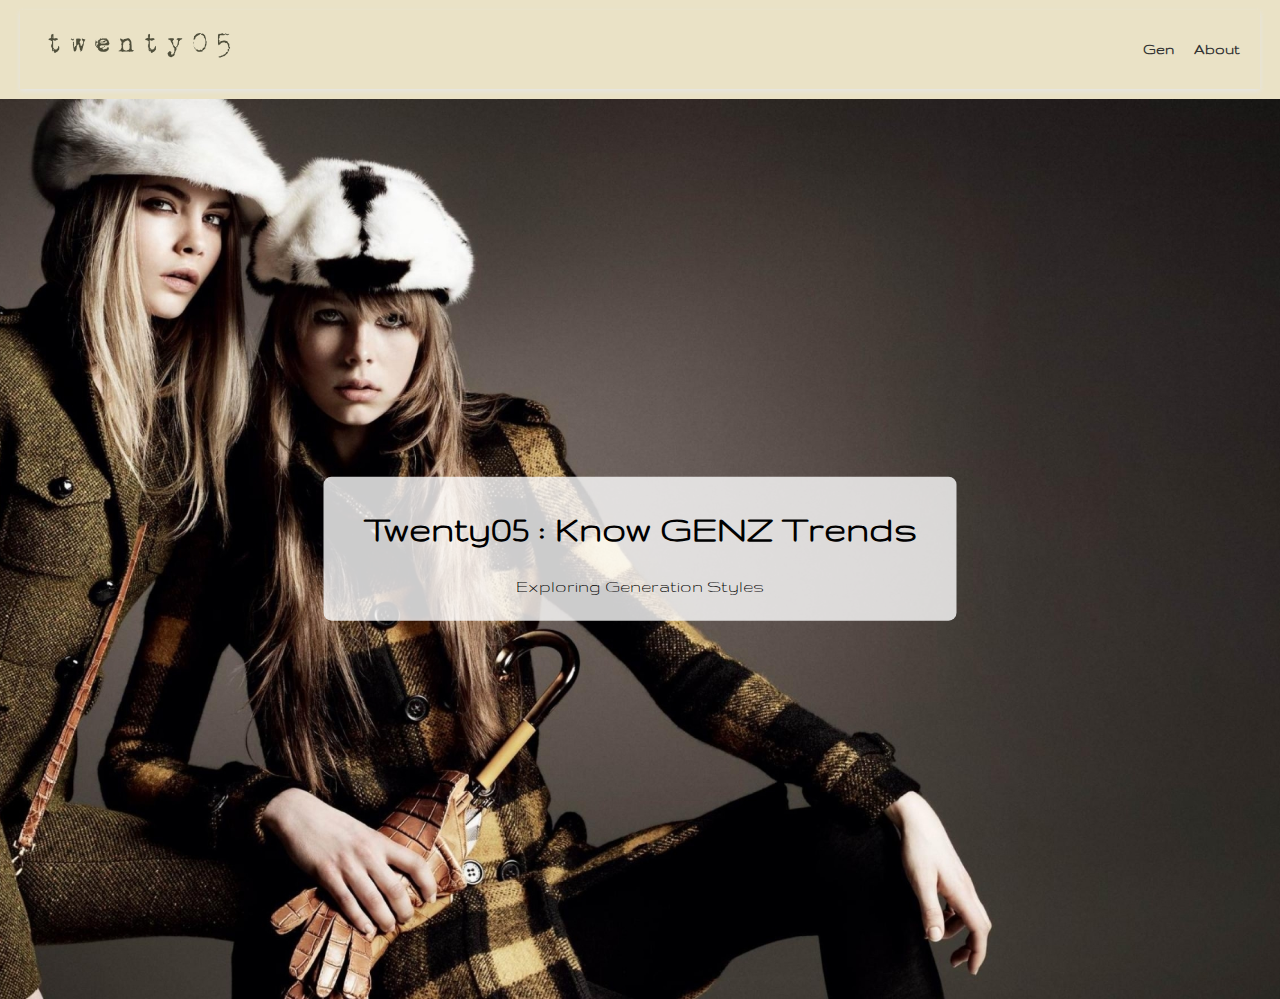
==== index.html @ 1ddc1342 "chnages for jan 25" ====
<!DOCTYPE html>
<html lang="en">
<head>
  <meta charset="UTF-8">
  <meta name="viewport" content="width=device-width, initial-scale=1.0">
  <title>twenty05.com</title>
  <link rel="stylesheet" href="assets/css/style.css">
  <link rel="preconnect" href="https://fonts.googleapis.com">
  <link rel="preconnect" href="https://fonts.gstatic.com" crossorigin>
  <link href="https://fonts.googleapis.com/css2?family=Gruppo&display=swap" rel="stylesheet"> 
</head>
<body>
  <header class="header">
    <nav class="nav">
        <div class="nav-logo">
                <img src="assets/img/logo.png" alt="Logo">
            </a>
          </div>
      <ul class="nav-links">
        <li><a href="pages/Trends/index.html">Gen</a></li>
        <li><a href="pages/About/index.html">About</a></li>
      </ul>
    </nav>
  </header>

  <main class="hero">
    <div class="hero-overlay    ">
      <h1>Twenty05 : Know GENZ Trends</h1>
      <p>Exploring Generation Styles</p>
    </div>
    <img src="assets/img/fsh.jpg" alt="winter coll" class="hero-image">
  </main>

</body>
</html>
---- assets/css/style.css ----
*{
    margin: 0;
    padding: 0;
    box-sizing: border-box;
}

body {
    font-family: "Gruppo", serif;
    line-height: 1.6;
    color: #333;
    overflow-x: hidden;
}

.header {
    background: #EAE2C6;
    color: #000;
    padding: 10px 20px;
  }
  
  nav {
    display: flex;
    justify-content: space-between;
    align-items: center;
    padding: 10px 20px;
    background: #EAE2C6;
    box-shadow: 0 2px 5px #e6e6e6;
  }
  
  .nav-logo img {
    height: 50px;
    width: auto;
  }
  
  .nav-links {
    list-style: none;
    display: flex;
    gap: 20px;
  }
  
  .nav-links a {
    text-decoration: none;
    color: #333;
    font-weight: bold;
    transition: color 0.3s;
  }
  
  .nav-links a:hover {
    color: #007bff; 
  }

.hero{
    position: relative;
    height: 100vh;
    overflow: hidden;
}

.hero-image{
    width: 100%;
    height: 100%;
    object-fit: cover;
}

.hero-overlay{
    position: absolute;
    top: 50%;
    left: 50%;
    transform: translate(-50%, -50%);
    color: #000;
    text-align: center;
    background: rgba(255, 255, 255, 0.8);
    padding: 20px 40px;
    border-radius: 8px;
}

.hero-overlay h1 {
    font-size: 2.5rem;
    margin-bottom: 10px;
}

.hero-overlay p {
    font-size: 1.2rem;
}
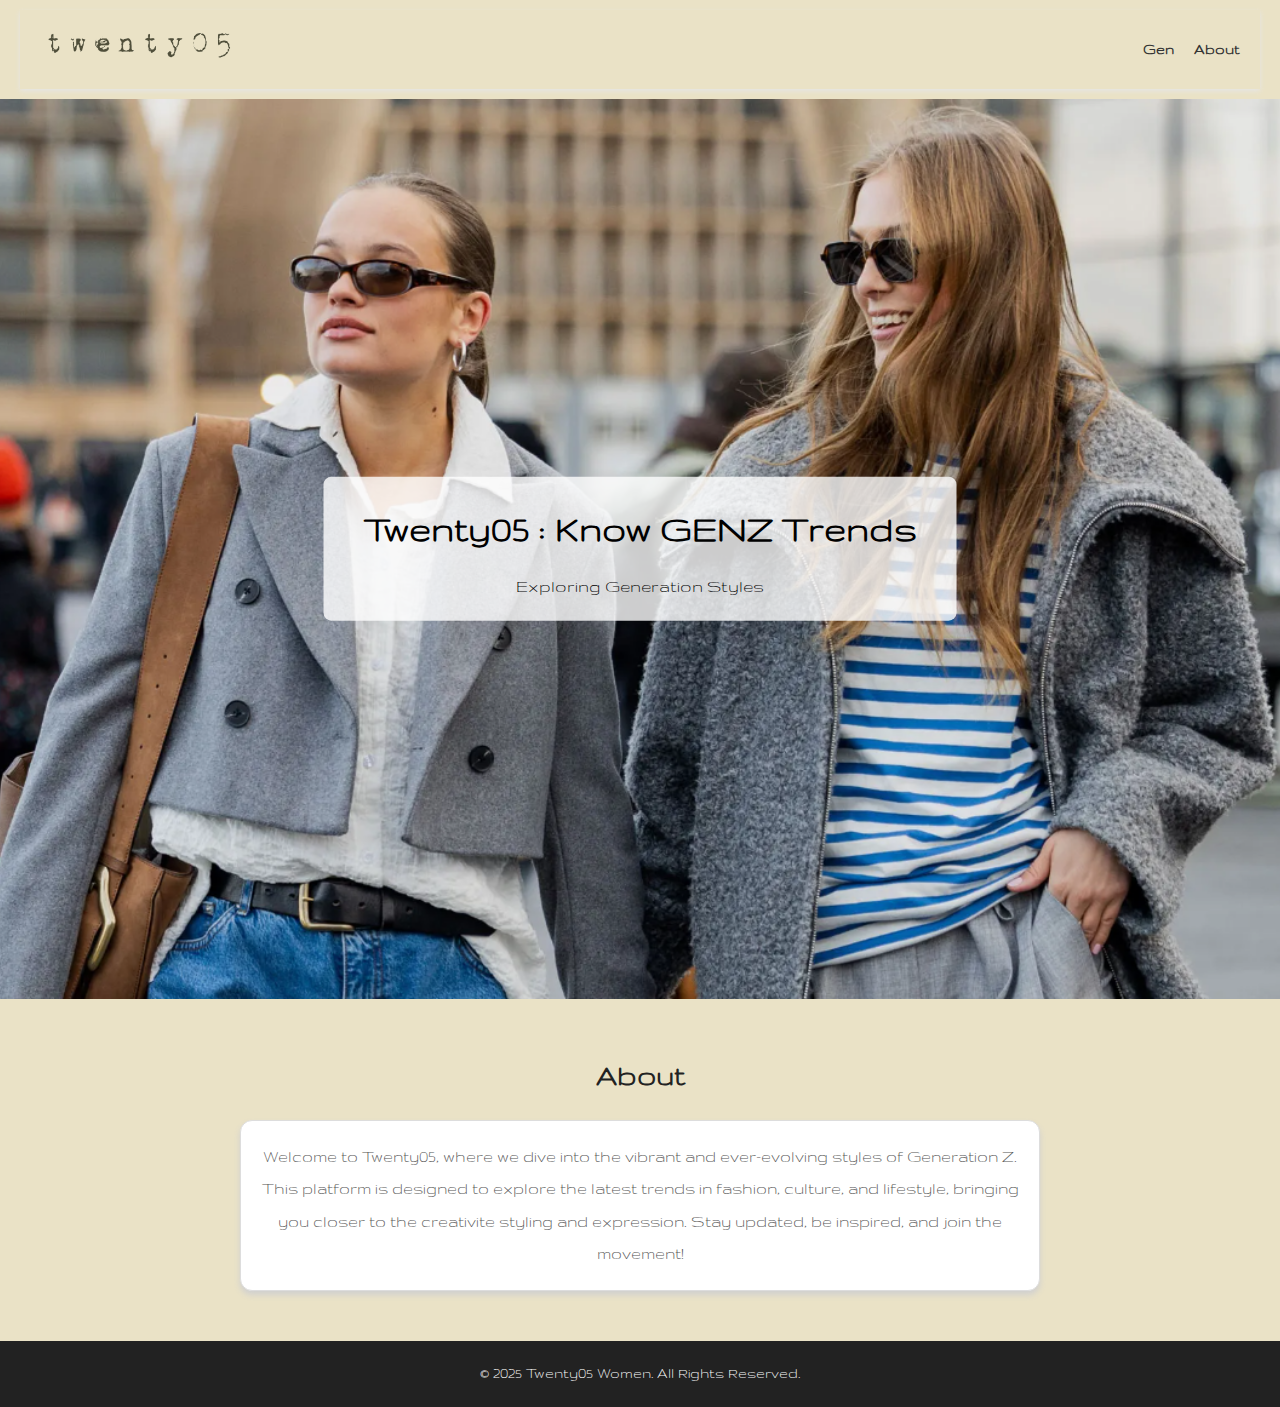
==== commit 44e098a0: "changes for jan 25 (2)" ====
--- a/index.html
+++ b/index.html
@@ -3,7 +3,7 @@
 <head>
   <meta charset="UTF-8">
   <meta name="viewport" content="width=device-width, initial-scale=1.0">
-  <title>twenty05.com</title>
+  <title>twenty05</title>
   <link rel="stylesheet" href="assets/css/style.css">
   <link rel="preconnect" href="https://fonts.googleapis.com">
   <link rel="preconnect" href="https://fonts.gstatic.com" crossorigin>
@@ -12,24 +12,40 @@
 <body>
   <header class="header">
     <nav class="nav">
-        <div class="nav-logo">
-                <img src="assets/img/logo.png" alt="Logo">
-            </a>
-          </div>
+      <div class="nav-logo">
+        <img src="assets/img/logo.png" alt="Logo">
+      </div>
       <ul class="nav-links">
         <li><a href="pages/Trends/index.html">Gen</a></li>
-        <li><a href="pages/About/index.html">About</a></li>
+        <li><a href="index.html">About</a></li>
       </ul>
     </nav>
   </header>
 
   <main class="hero">
-    <div class="hero-overlay    ">
+    <div class="hero-overlay">
       <h1>Twenty05 : Know GENZ Trends</h1>
       <p>Exploring Generation Styles</p>
     </div>
-    <img src="assets/img/fsh.jpg" alt="winter coll" class="hero-image">
+    <img src="assets/img/backgroundImage.png" alt="Gensee" class="hero-image">
   </main>
 
+  <section class="act-desc">
+    <div class="description-container">
+      <h2>About</h2>
+      <div class="description-box">
+        <p>
+        Welcome to Twenty05, where we dive into the vibrant and ever-evolving styles of Generation Z. 
+        This platform is designed to explore the latest trends in fashion, culture, and lifestyle, bringing you closer 
+        to the creativite styling and expression. Stay updated, be inspired, and join the movement!
+      </p>
+    </div>
+  </section>
+
+  <footer class="footer">
+    <div class="container">
+        <p>&copy; 2025 Twenty05 Women. All Rights Reserved.</p>
+    </div>
+</footer>
 </body>
 </html>
--- a/assets/css/style.css
+++ b/assets/css/style.css
@@ -8,7 +8,7 @@
     font-family: "Gruppo", serif;
     line-height: 1.6;
     color: #333;
-    overflow-x: hidden;
+    overflow-x: hidden; 
 }
 
 .header {
@@ -80,3 +80,58 @@
 .hero-overlay p {
     font-size: 1.2rem;
 }
+
+.act-desc {
+  text-align: center;
+  padding: 50px 20px;
+  background-color: #EAE2C6; 
+}
+
+.description-container {
+  max-width: 900px;
+  margin: 0 auto;
+}
+
+.act-desc h2 {
+  font-size: 32px;
+  color: #222222; 
+  margin-bottom: 20px;
+  font-family: 'Gruppo', cursive;
+}
+
+.description-box {
+  background: #ffffff; 
+  padding: 20px;
+  border-radius: 12px; 
+  box-shadow: 0 4px 6px #d0d0d0; 
+  border: 1px solid #dddddd; 
+  max-width: 800px;
+  margin: 0 auto;
+}
+
+.description-box p {
+  font-size: 18px;
+  color: #555555; 
+  line-height: 1.8;
+  margin: 0;
+}
+
+.description-box strong {
+  font-weight: bold;
+  color: #333333; 
+}
+
+.footer {
+  background-color: #222222; 
+  color: #ffffff;  
+  text-align: center;
+  padding: 20px 0; 
+  position: relative;
+  width: 100%;
+  box-sizing: border-box;
+}
+
+.footer p {
+  font-size: 16px;
+  margin: 0;
+}